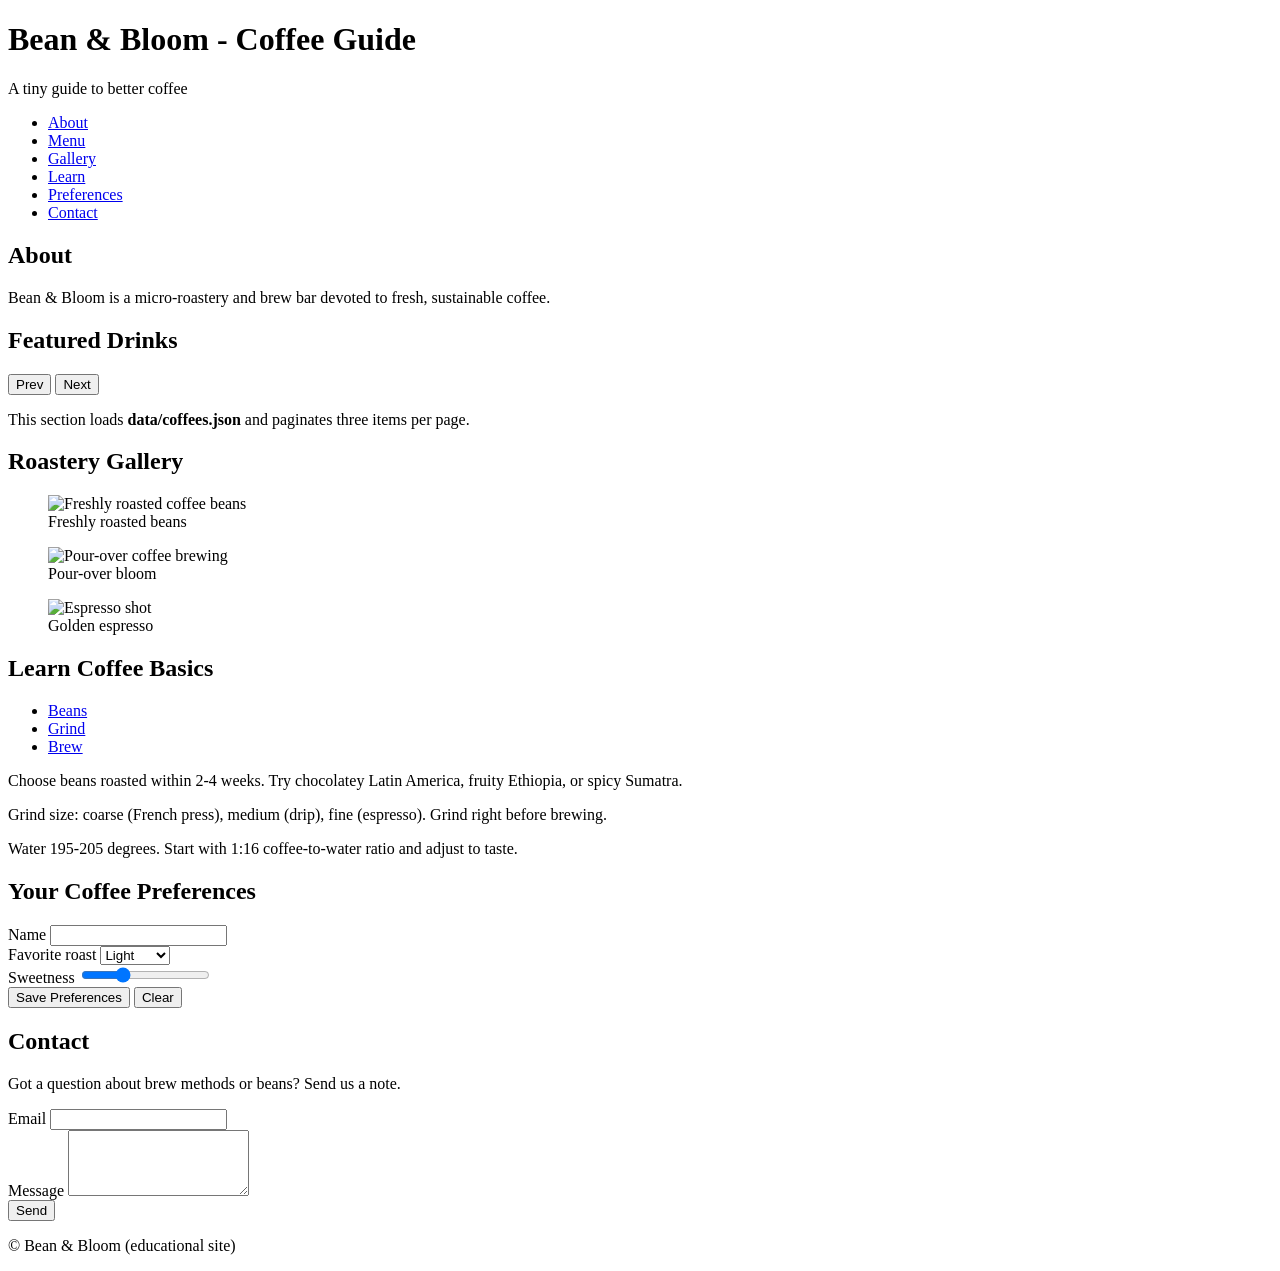
==== index.html @ b8a8469e "Create index.html" ====
<!DOCTYPE html>
<html lang="en">
    <head>
        <meta charset="UTF-8">
        <meta name="viewport" content="width=1280, initial-scale=1.0">
        <title>Bean & Bloom - Coffee Guide</title>

        <link rel="stylesheet" href="css/styles.css"> 

        <link rel="stylesheet" href="https://code.jquery.com/ui/1.13.3/themes/base/jquery-ui.css">
        <script src="https://code.jquery.com/jquery-3.7.1min.js" defer></script>
        <script src="https://code.jquery.com/ui/1.13.3/jquery-ui.min.js" defer></script>

        <link rel="stylesheet" href="https://cdn.jsdelivr.net/npm/slick-carousel@1.8.1/slick.css">
        <link rel="stylesheet" href="https://cdn.jsdelivr.net/npm/slick-carousel@1.8.1/slick-theme.css">
        <script src="https://cdn.jsdelivr.net/npm/slick-carousel@1.8.1/slick/slick.min.js" defer></script>

        <script src="js/app.js" defer></script>
    </head>
    <body>
        <header class="site-header">
            <div class="container">
                <h1>Bean & Bloom - Coffee Guide</h1>
                <p class="tagline">A tiny guide to better coffee</p>
                <nav aria-label="Primary">
                    <ul class="nav">
                        <li><a href="#about">About</a></li>
                        <li><a href="#menu">Menu</a></li>
                        <li><a href="#gallery">Gallery</a></li>
                        <li><a href="#learn">Learn</a></li>
                        <li><a href="#prefs">Preferences</a></li>
                        <li><a href="#contact">Contact</a></li>
                    </ul>
                </nav>
            </div>
        </header>

        <main id="content" class="container">
            <section id="about">
                <h2>About</h2>
                <article>
                    <p>Bean & Bloom is a micro-roastery and brew bar devoted to fresh, sustainable coffee.</p>
                </article>
            </section>

            <section id="menu" aria-live="polite">
                <h2>Featured Drinks</h2>
                <div id="coffee-list" class="grid"></div>
                <div class="pager">
                    <button id="prev" class="btn" type="button" aria-label="Previous page">Prev</button>
                    <span id="pageLabel" aria-live="polite"></span>
                    <button id="next" class="btn" type="button" aria-label="Next page">Next</button>
                </div>
                <p class="hint">This section loads <strong>data/coffees.json</strong> and paginates three items per page.</p>
            </section>

            <section id="gallery">
                <h2>Roastery Gallery</h2>
                <div class="carousel">
                    <figure>
                        <img src="" alt="Freshly roasted coffee beans">
                        <figcaption>Freshly roasted beans</figcaption>
                    </figure>
                     <figure>
                        <img src="" alt="Pour-over coffee brewing">
                        <figcaption>Pour-over bloom</figcaption>
                    </figure>
                     <figure>
                        <img src="" alt="Espresso shot">
                        <figcaption>Golden espresso</figcaption>
                    </figure>
                </div>
            </section>

            <section id="learn">
                <h2>Learn Coffee Basics</h2>
                <div id="learn-tabs">
                    <ul>
                        <li><a href="#tab-beans">Beans</a></li>
                        <li><a href="#tab-grind">Grind</a></li>
                        <li><a href="#tab-brew">Brew</a></li>
                    </ul>
                    <div id="tab-beans">
                        <p>Choose beans roasted within 2-4 weeks. Try chocolatey Latin America, fruity Ethiopia, or spicy Sumatra.</p>
                    </div>
                    <div id="tab-grind">
                        <p>Grind size: coarse (French press), medium (drip), fine (espresso). Grind right before brewing.</p>
                    </div>
                    <div id="tab-brew">
                        <p>Water 195-205 degrees. Start with 1:16 coffee-to-water ratio and adjust to taste.</p>
                    </div>
                </div>
            </section>

            <aside id="prefs">
                <h2>Your Coffee Preferences</h2>
                <form id="prefsForm">
                    <div class="form-row">
                        <label for="name">Name</label>
                        <input id="name" name="name" type="text" autocomplete="name" required>
                    </div>
                    <div class="form-row">
                        <label for="roast">Favorite roast</label>
                        <select id="roast" name="roast">
                            <option>Light</option>
                            <option>Medium</option>
                            <option>Dark</option>
                        </select>
                    </div>
                    <div class="form-row">
                        <label for="sweet">Sweetness</label>
                        <input id="sweet" name="sweet" type="range" min="0" max="10" value="3">
                    </div>
                    <div class="actions">
                        <button class="btn" type="submit">Save Preferences</button>
                        <button class="btn ghost" id="clearPrefs" type="button">Clear</button>
                    </div>
                </form>
                <div id="prefsDisplay" class="card" aria-live="polite"></div>
            </aside>

            <section id="Contact">
                <h2>Contact</h2>
                <p>Got a question about brew methods or beans? Send us a note.</p>
                <form id="contactForm" novalidate>
                    <div class="form-row">
                        <label for="email">Email</label>
                        <input id="email" name="email" type="email" required>
                    </div>
                    <div class="form-row">
                        <label for="message">Message</label>
                        <textarea id="message" name="message" rows="4" required></textarea>
                    </div>
                    <button class="btn" type="submit">Send</button>
                </form>
            </section>
        </main>
        <footer class="site-footer">
            <div class="container">
                <p>&copy; <span id="year"></span> Bean & Bloom (educational site)</p>
            </div>
        </footer>
    </body>
</html>
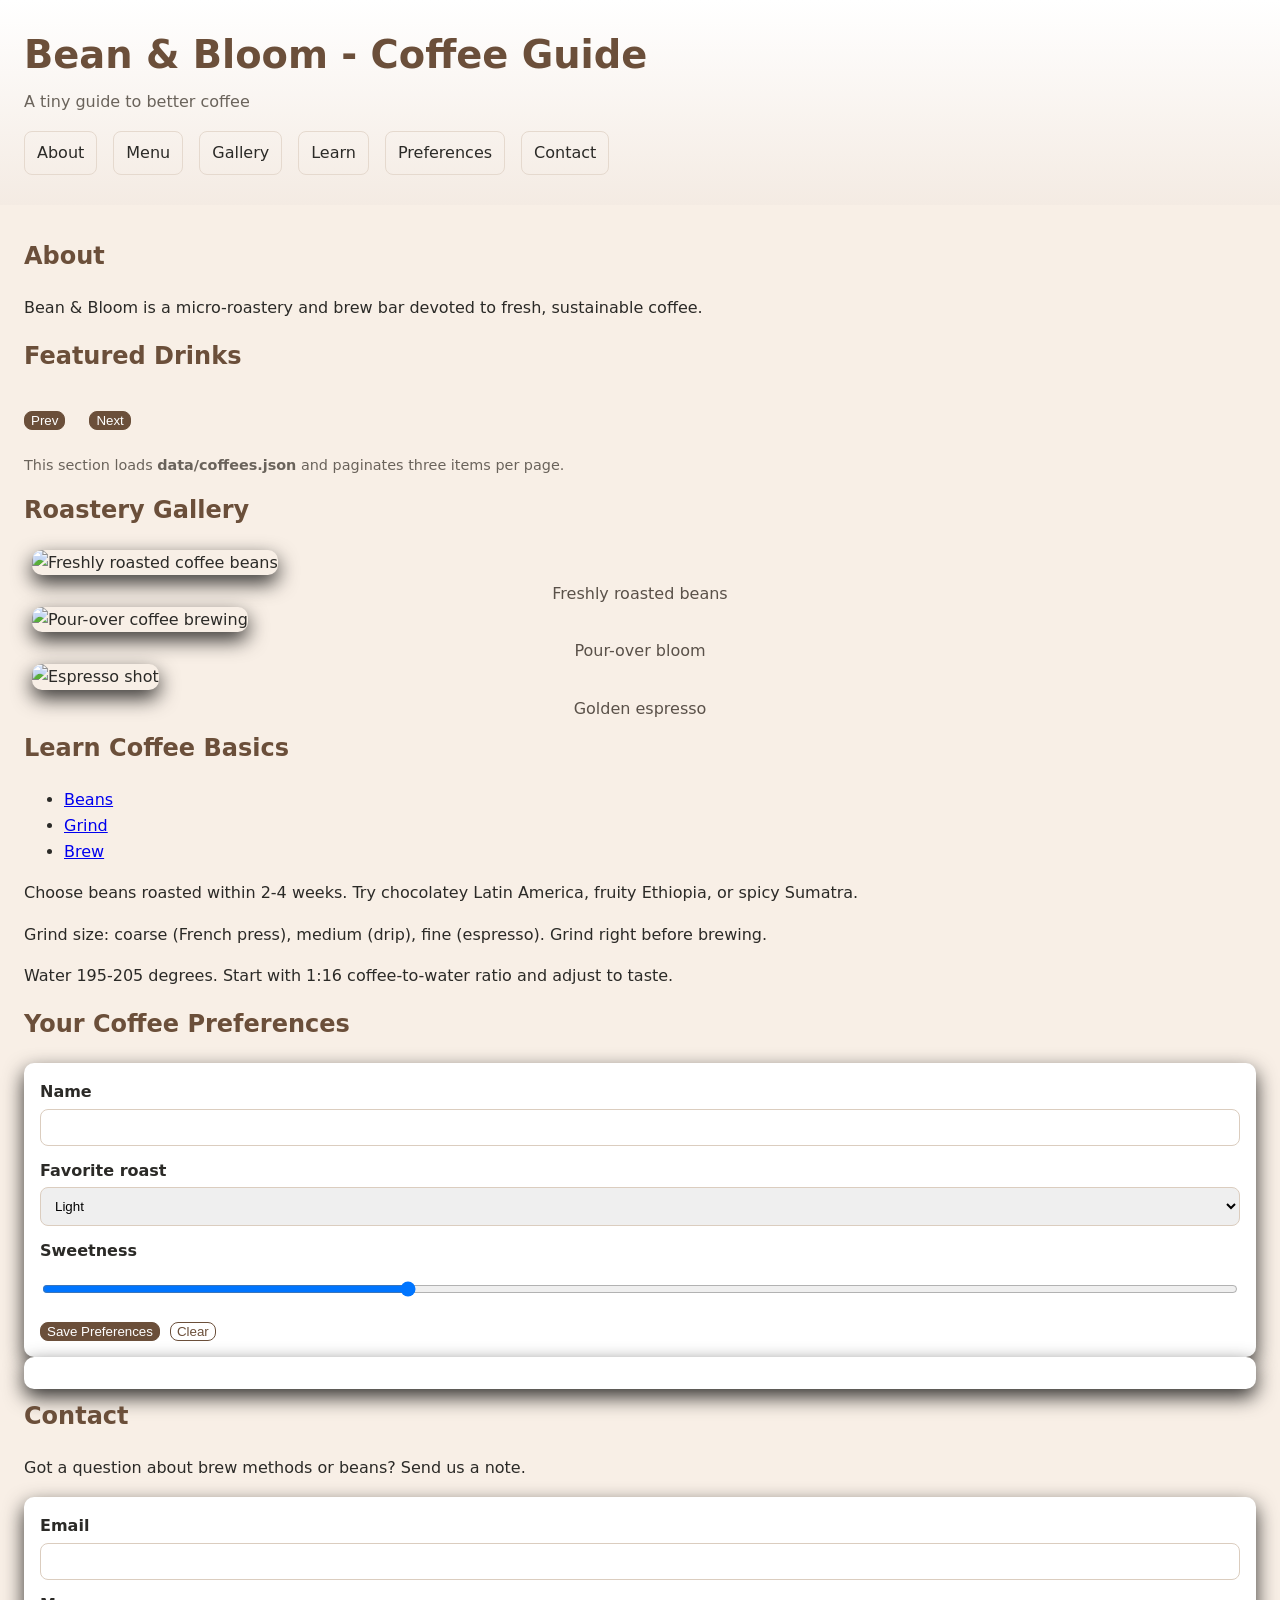
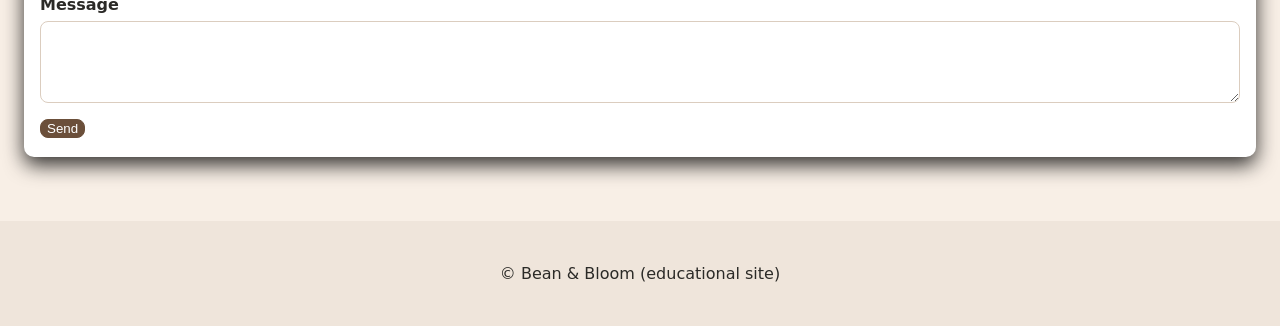
==== commit b1e3b64b: "Update index.html" ====
--- a/index.html
+++ b/index.html
@@ -5,7 +5,7 @@
         <meta name="viewport" content="width=1280, initial-scale=1.0">
         <title>Bean & Bloom - Coffee Guide</title>
 
-        <link rel="stylesheet" href="css/styles.css"> 
+        <link rel="stylesheet" href="styles.css"> 
 
         <link rel="stylesheet" href="https://code.jquery.com/ui/1.13.3/themes/base/jquery-ui.css">
         <script src="https://code.jquery.com/jquery-3.7.1min.js" defer></script>
@@ -15,7 +15,7 @@
         <link rel="stylesheet" href="https://cdn.jsdelivr.net/npm/slick-carousel@1.8.1/slick-theme.css">
         <script src="https://cdn.jsdelivr.net/npm/slick-carousel@1.8.1/slick/slick.min.js" defer></script>
 
-        <script src="js/app.js" defer></script>
+        <script src="app.js" defer></script>
     </head>
     <body>
         <header class="site-header">
--- a/styles.css
+++ b/styles.css
@@ -0,0 +1,201 @@
+:root {
+    --ink:#2b2a27;
+    --coffee:#6b4f3a;
+    --cream:#f8efe6;
+    --accent:#b07b5c;
+    --radius: 10px;
+    --shadow: 0 8px 20px rgba(0, 0, 0, 0.8);
+    --max:1280px;
+}
+
+* {box-sizing:border-box;}
+html, body {
+    margin: 0;
+    padding: 0;
+    color: var(--ink);
+    font: 16px/1.6 system-ui, -apple-system, Segoe UI,Roboto,Unbuntu,Cantarell,Noto Sans,sans-serif;
+    background: var(--cream);
+}
+
+.container {
+    max-width: var(--max);
+    margin-inline: auto;
+    padding: 24px;
+}
+
+.site-header {
+    background: linear-gradient(180deg, #fff, #f4ebe3);
+}
+
+.site-header h1 {
+    color: var(--coffee);
+    font-size: 2.4rem;
+    margin: 0;
+}
+
+.tagline {
+    color: #6a635b;
+    margin: .25rem 0 1rem;
+}
+
+.nav {
+    display: flex;
+    gap: 16px;
+    list-style: none;
+    margin: 0 0 6px;
+    padding: 0;
+}
+
+.nav a {
+    border: 1px solid #e5d9ce;
+    border-radius: 8px;
+    color: var(--ink);
+    display: block;
+    padding: 8px 12px;
+    text-decoration: none;
+}
+
+.nav a:hover {
+    background: #fff;
+}
+
+h2 {
+    color: var(--coffee);
+    margin-top: 0.5rem;
+}
+
+.grid {
+    display: grid;
+    gap: 16px;
+    grid-template-columns: repeat(3, 1fr);
+    margin: 16px 0;
+}
+
+.card {
+    background: #fff;
+    border-radius: var(--radius);
+    box-shadow: var(--shadow);
+    padding: 16px;
+}
+
+.card img {
+    border-radius: 8px;
+    height: 180px;
+    object-fit: cover;
+    width: 100%;
+}
+
+.price {
+    color: var(--accent);
+    font-weight: 700;
+}
+
+.btn {
+    background: var(--coffee);
+    border: 1px solid var(--coffee);
+    border-radius: 8px;
+    color: #fff;
+    cursor: pointer;
+    padding: 10px 1
+    4px;
+}
+
+.btn:hover {
+    filter: brightness(1.05);
+}
+
+.btn.ghost {
+    background: transparent;
+    color: var(--coffee);
+}
+
+.pager {
+    align-items: center;
+    display: flex;
+    gap: 12px;
+    margin: 8px 0 24px;
+}
+
+form {
+    background: #fff;
+    border-radius: var(--radius);
+    box-shadow: var(--shadow);
+    padding: 16px; 
+}
+
+.form-row {
+    display: flex;
+    flex-direction: column;
+    margin-bottom: 12px;
+}
+
+label {
+    font-weight: 600;
+    margin-bottom: 4px;
+}
+
+input, select, textarea {
+    border: 1px solid #dbcdbf; 
+    border-radius: 8px;
+    padding: 10px;
+}
+
+.actions {
+    display: flex;
+    gap: 10px;
+}
+
+.hint {
+    color: #6a635b;
+    font-size: .9rem;
+}
+
+.carousel figure {
+    margin: 0 8px;
+}
+
+.carousel img {
+    border-radius: var(--radius);
+    box-shadow: var(--shadow);
+    height: 380px;
+    object-fit: cover;
+    width: 100%;
+}
+
+.carousel figcaption {
+    color: #5a5149;
+    margin-top: 6px;
+    text-align: center;
+}
+
+.site-footer {
+    background: #efe5db; 
+    margin-top: 40px;
+}
+
+.site-footer p {
+    margin: 0;
+    padding: 16px;
+    text-align: center;
+}
+
+.ui-tabs .ui-tabs-nav {
+    background: #fff;
+    border: none;
+    border-radius: var(--radius);
+    box-shadow: var(--shadow);
+    padding: 8px;
+}
+
+.ui-tabs .ui-tabs-tab a {
+    padding: 10px 14px;
+}
+
+.ui-tabs .ui-tabs-panel {
+    background: #fff;
+    border: none;
+    border-radius: var(--radius);
+    box-shadow: var(--shadow);
+    padding: 16px;
+    margin-top: 10px;
+}
